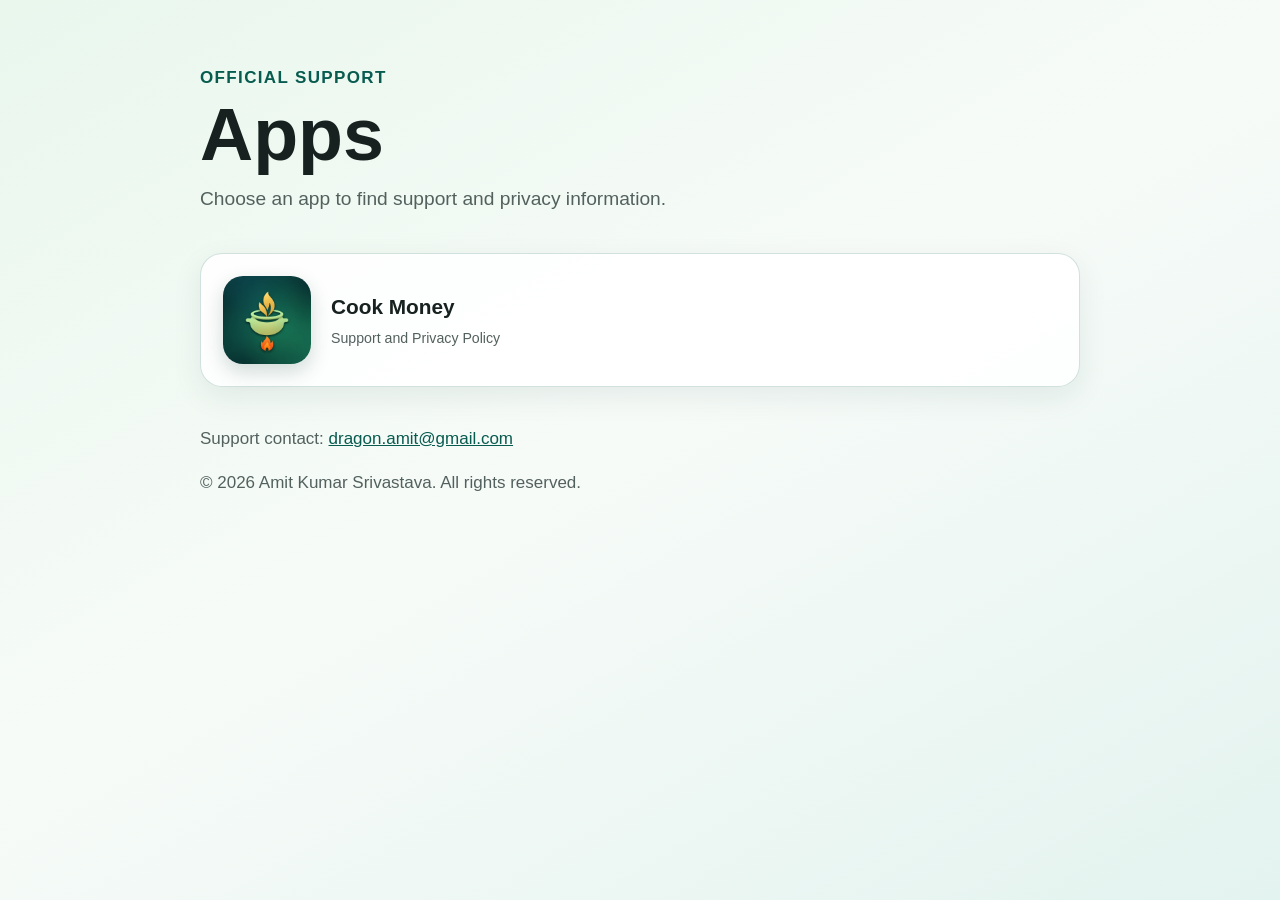
==== index.html @ 1a8e4562 "updated for all apps" ====
<!doctype html>
<html lang="en">
<head>
    <meta charset="utf-8">
    <meta name="viewport" content="width=device-width, initial-scale=1">
    <meta name="description" content="Official support and privacy information for apps by Amit Kumar Srivastava.">
    <meta name="theme-color" content="#075b4f">
    <title>App Support</title>
    <link rel="stylesheet" href="styles.css">
</head>
<body>
    <main>
        <header>
            <p class="eyebrow">Official support</p>
            <h1>Apps</h1>
            <p class="lead">Choose an app to find support and privacy information.</p>
        </header>

        <section class="app-grid" aria-label="Supported apps">
            <a class="app-card" href="cookmoney/">
                <img src="cookmoney/cook-money-icon.png" alt="" width="88" height="88">
                <span>
                    <strong>Cook Money</strong>
                    <small>Support and Privacy Policy</small>
                </span>
            </a>
        </section>

        <footer>
            <p>Support contact: <a href="mailto:dragon.amit@gmail.com">dragon.amit@gmail.com</a></p>
            <p>&copy; 2026 Amit Kumar Srivastava. All rights reserved.</p>
        </footer>
    </main>
</body>
</html>
---- styles.css ----
:root {
    color-scheme: light dark;
    --accent: #075b4f;
    --text: #17211f;
    --muted: #53615e;
    --surface: rgba(255, 255, 255, 0.84);
    --border: rgba(7, 91, 79, 0.18);
}

* { box-sizing: border-box; }

body {
    margin: 0;
    font: 17px/1.6 -apple-system, BlinkMacSystemFont, "Segoe UI", sans-serif;
    color: var(--text);
    background: linear-gradient(150deg, #e9f7ed, #f7fbf8 48%, #e3f3ef) fixed;
}

main {
    width: min(880px, calc(100% - 32px));
    margin: 0 auto;
    padding: 64px 0 36px;
}

h1 { margin: 4px 0 8px; font-size: clamp(2.6rem, 8vw, 4.6rem); line-height: 1.1; }
.eyebrow { margin: 0; color: var(--accent); font-weight: 700; letter-spacing: .08em; text-transform: uppercase; }
.lead { margin: 0; color: var(--muted); font-size: 1.2rem; }

.app-grid {
    display: grid;
    grid-template-columns: repeat(auto-fit, minmax(260px, 1fr));
    gap: 20px;
    margin-top: 38px;
}

.app-card {
    display: flex;
    align-items: center;
    gap: 20px;
    padding: 22px;
    color: var(--text);
    background: var(--surface);
    border: 1px solid var(--border);
    border-radius: 22px;
    box-shadow: 0 10px 30px rgba(5, 54, 47, .08);
    text-decoration: none;
    transition: transform .18s ease, box-shadow .18s ease;
}

.app-card:hover { transform: translateY(-2px); box-shadow: 0 14px 34px rgba(5, 54, 47, .14); }
.app-card img { border-radius: 20px; box-shadow: 0 8px 20px rgba(5, 54, 47, .18); }
.app-card strong, .app-card small { display: block; }
.app-card strong { font-size: 1.3rem; }
.app-card small { margin-top: 3px; color: var(--muted); }
a { color: var(--accent); }
footer { margin-top: 38px; color: var(--muted); }

@media (prefers-color-scheme: dark) {
    :root {
        --accent: #79dbc5;
        --text: #edf7f4;
        --muted: #b8c8c4;
        --surface: rgba(17, 31, 28, .88);
        --border: rgba(125, 220, 199, .22);
    }
    body { background: linear-gradient(150deg, #071512, #10221e 55%, #09201b) fixed; }
}
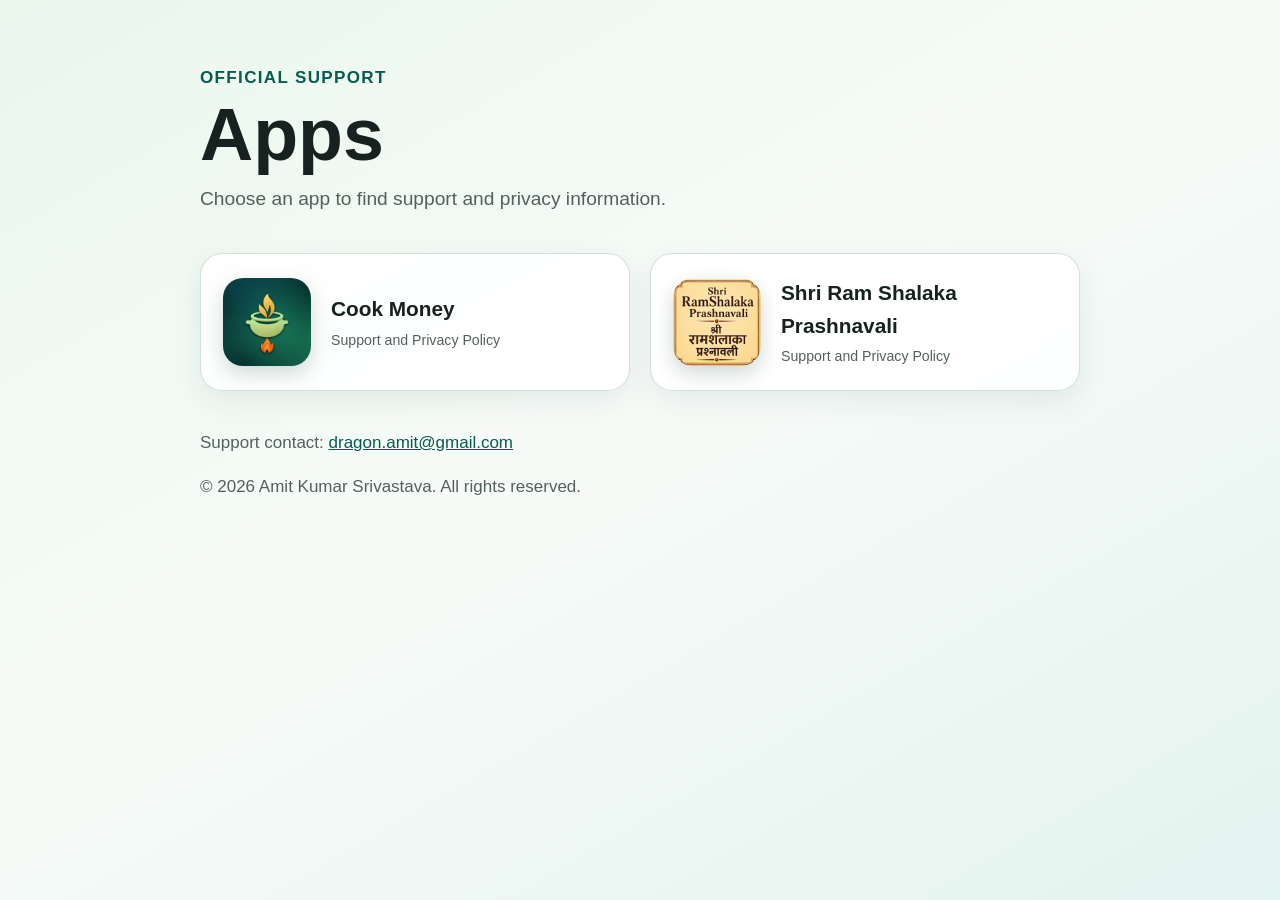
==== commit 1d75a4ad: "updating for ShriRamShalaka" ====
--- a/index.html
+++ b/index.html
@@ -24,6 +24,13 @@
                     <small>Support and Privacy Policy</small>
                 </span>
             </a>
+            <a class="app-card" href="ShriRamShalaka/">
+                <img src="ShriRamShalaka/ram-shalaka-icon.png" alt="" width="88" height="88">
+                <span>
+                    <strong>Shri Ram Shalaka Prashnavali</strong>
+                    <small>Support and Privacy Policy</small>
+                </span>
+            </a>
         </section>
 
         <footer>
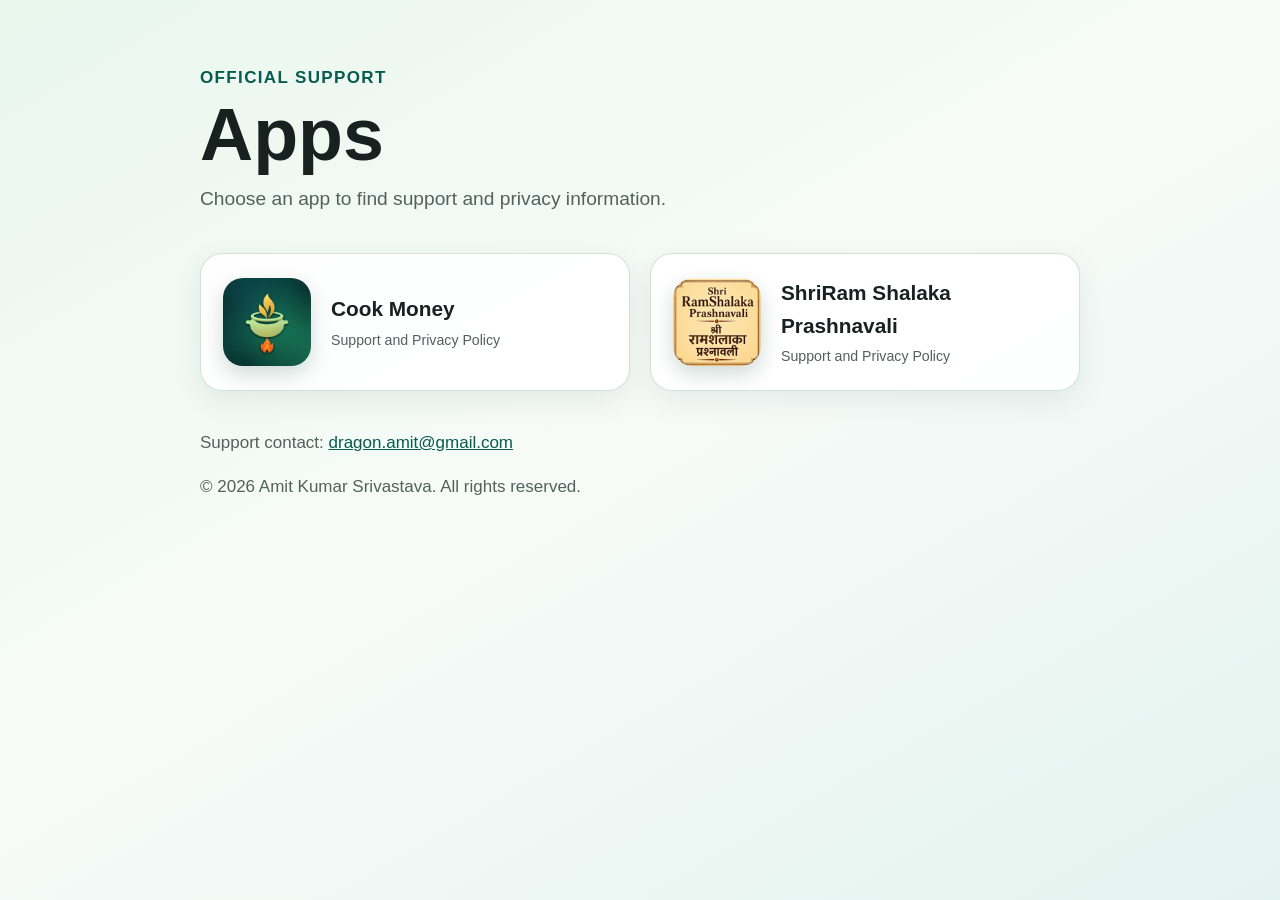
==== commit 0266d8af: "updating minor correction" ====
--- a/index.html
+++ b/index.html
@@ -27,7 +27,7 @@
             <a class="app-card" href="ShriRamShalaka/">
                 <img src="ShriRamShalaka/ram-shalaka-icon.png" alt="" width="88" height="88">
                 <span>
-                    <strong>Shri Ram Shalaka Prashnavali</strong>
+                    <strong>ShriRam Shalaka Prashnavali</strong>
                     <small>Support and Privacy Policy</small>
                 </span>
             </a>
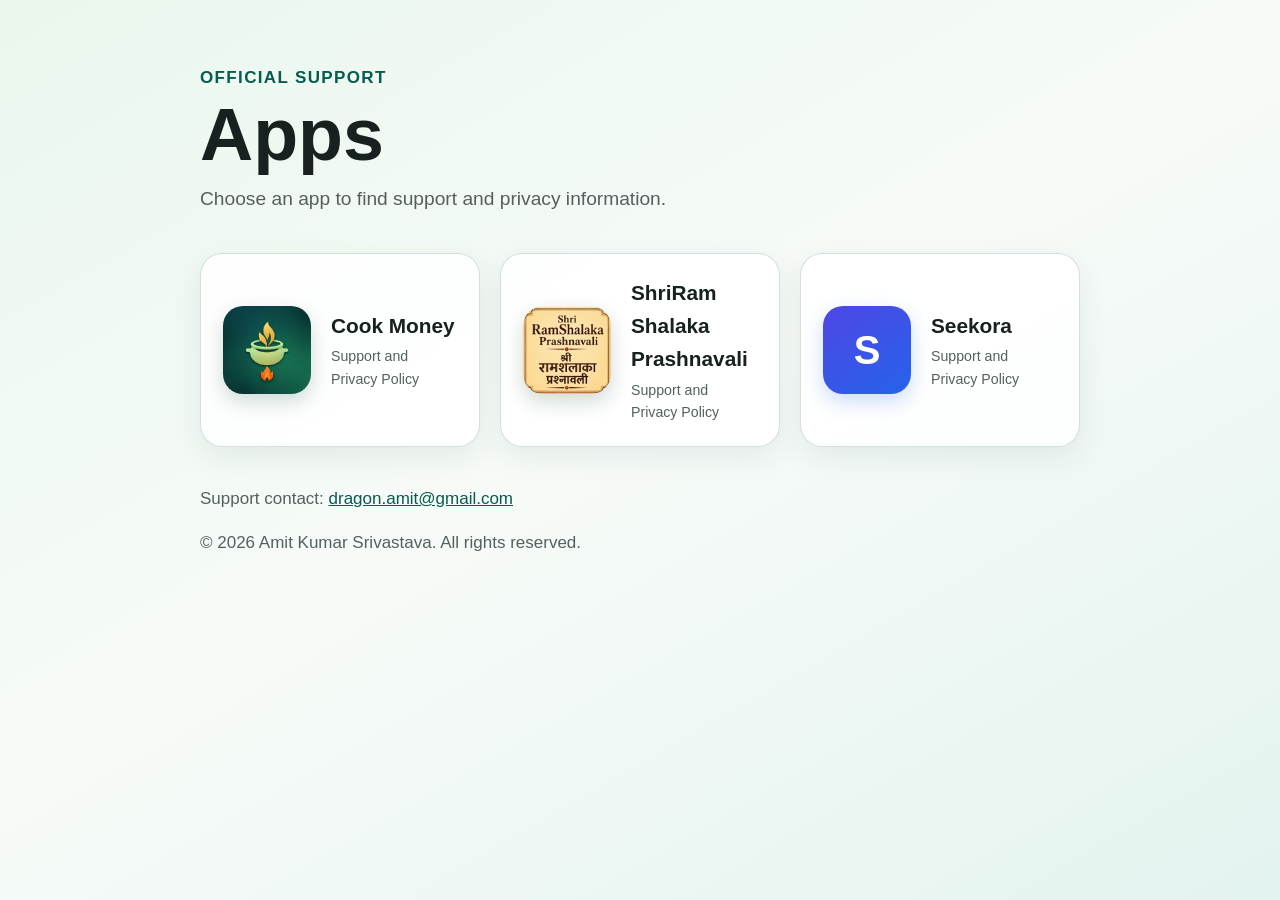
==== commit e1b70494: "Add Seekora support and privacy pages" ====
--- a/index.html
+++ b/index.html
@@ -31,6 +31,13 @@
                     <small>Support and Privacy Policy</small>
                 </span>
             </a>
+            <a class="app-card" href="seekora/">
+                <span class="app-mark" aria-hidden="true">S</span>
+                <span>
+                    <strong>Seekora</strong>
+                    <small>Support and Privacy Policy</small>
+                </span>
+            </a>
         </section>
 
         <footer>
--- a/styles.css
+++ b/styles.css
@@ -49,6 +49,19 @@
 
 .app-card:hover { transform: translateY(-2px); box-shadow: 0 14px 34px rgba(5, 54, 47, .14); }
 .app-card img { border-radius: 20px; box-shadow: 0 8px 20px rgba(5, 54, 47, .18); }
+.app-mark {
+    display: grid;
+    flex: 0 0 88px;
+    width: 88px;
+    height: 88px;
+    place-items: center;
+    color: white;
+    background: linear-gradient(145deg, #4f46e5, #2563eb);
+    border-radius: 20px;
+    box-shadow: 0 8px 20px rgba(37, 99, 235, .22);
+    font-size: 2.5rem;
+    font-weight: 800;
+}
 .app-card strong, .app-card small { display: block; }
 .app-card strong { font-size: 1.3rem; }
 .app-card small { margin-top: 3px; color: var(--muted); }
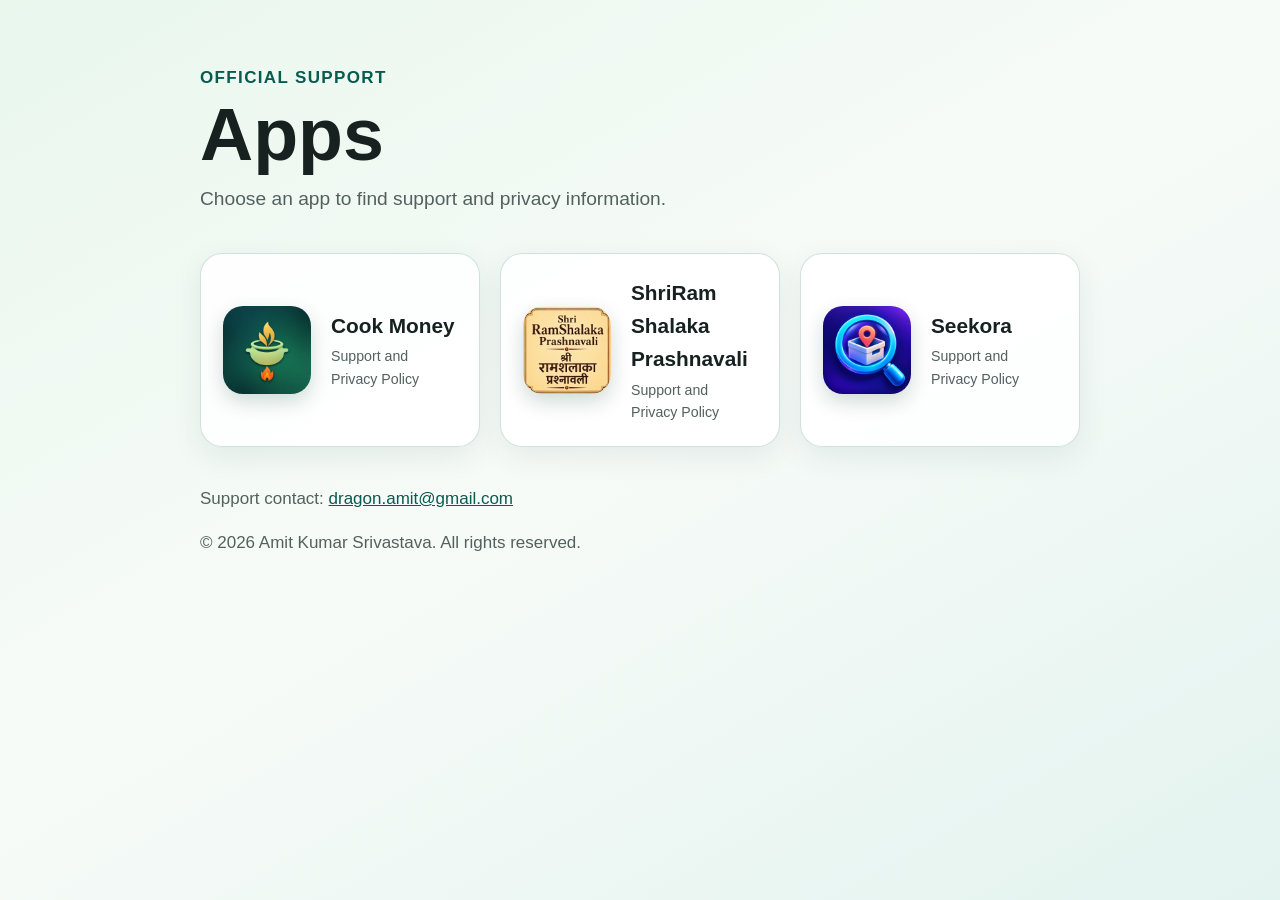
==== commit 55110ced: "Use Seekora app icon on support site" ====
--- a/index.html
+++ b/index.html
@@ -32,7 +32,7 @@
                 </span>
             </a>
             <a class="app-card" href="seekora/">
-                <span class="app-mark" aria-hidden="true">S</span>
+                <img src="seekora/seekora-icon.png" alt="" width="88" height="88">
                 <span>
                     <strong>Seekora</strong>
                     <small>Support and Privacy Policy</small>
--- a/styles.css
+++ b/styles.css
@@ -49,19 +49,6 @@
 
 .app-card:hover { transform: translateY(-2px); box-shadow: 0 14px 34px rgba(5, 54, 47, .14); }
 .app-card img { border-radius: 20px; box-shadow: 0 8px 20px rgba(5, 54, 47, .18); }
-.app-mark {
-    display: grid;
-    flex: 0 0 88px;
-    width: 88px;
-    height: 88px;
-    place-items: center;
-    color: white;
-    background: linear-gradient(145deg, #4f46e5, #2563eb);
-    border-radius: 20px;
-    box-shadow: 0 8px 20px rgba(37, 99, 235, .22);
-    font-size: 2.5rem;
-    font-weight: 800;
-}
 .app-card strong, .app-card small { display: block; }
 .app-card strong { font-size: 1.3rem; }
 .app-card small { margin-top: 3px; color: var(--muted); }
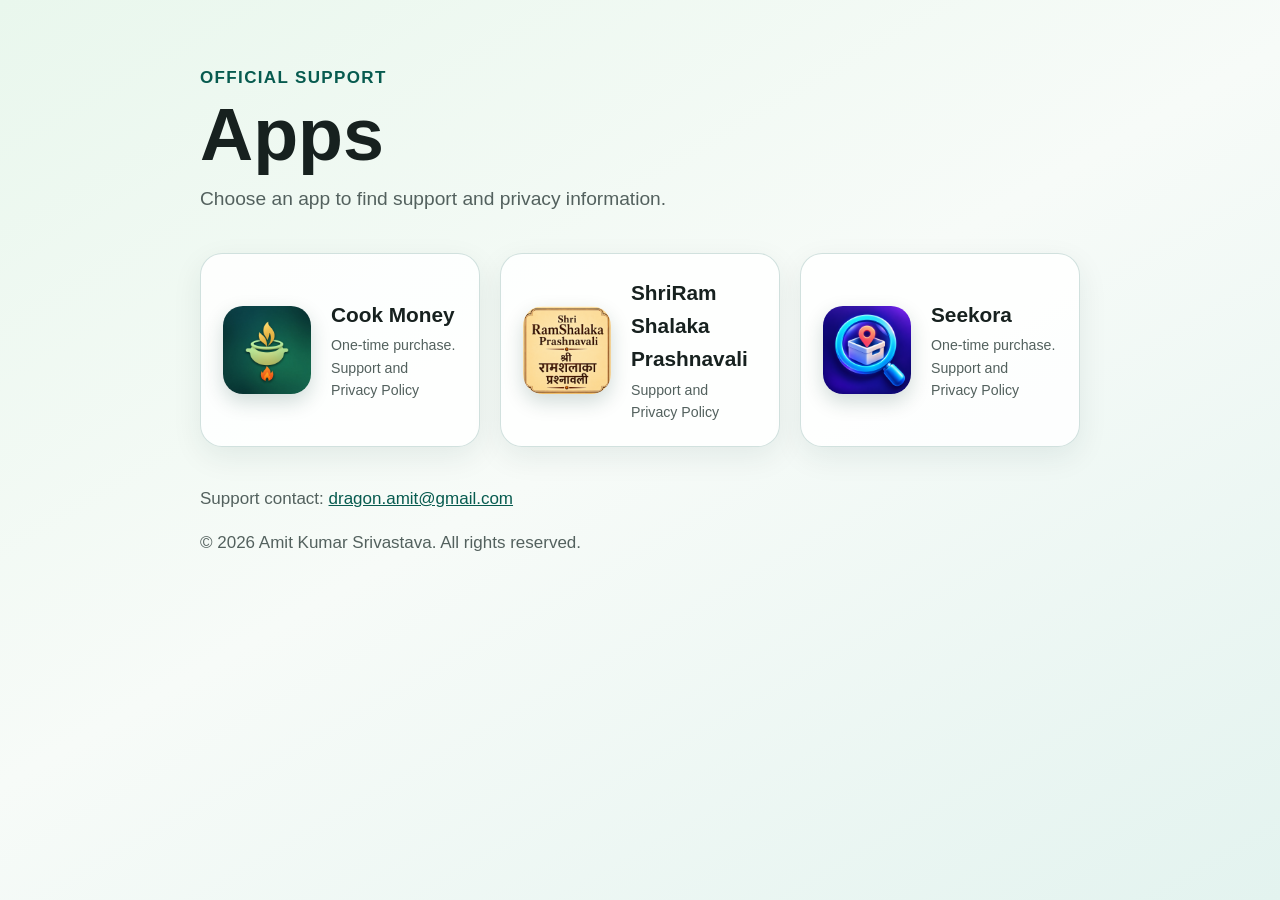
==== commit 43e6813f: "updating info" ====
--- a/index.html
+++ b/index.html
@@ -21,7 +21,7 @@
                 <img src="cookmoney/cook-money-icon.png" alt="" width="88" height="88">
                 <span>
                     <strong>Cook Money</strong>
-                    <small>Support and Privacy Policy</small>
+                    <small>One-time purchase. Support and Privacy Policy</small>
                 </span>
             </a>
             <a class="app-card" href="ShriRamShalaka/">
@@ -35,7 +35,7 @@
                 <img src="seekora/seekora-icon.png" alt="" width="88" height="88">
                 <span>
                     <strong>Seekora</strong>
-                    <small>Support and Privacy Policy</small>
+                    <small>One-time purchase. Support and Privacy Policy</small>
                 </span>
             </a>
         </section>
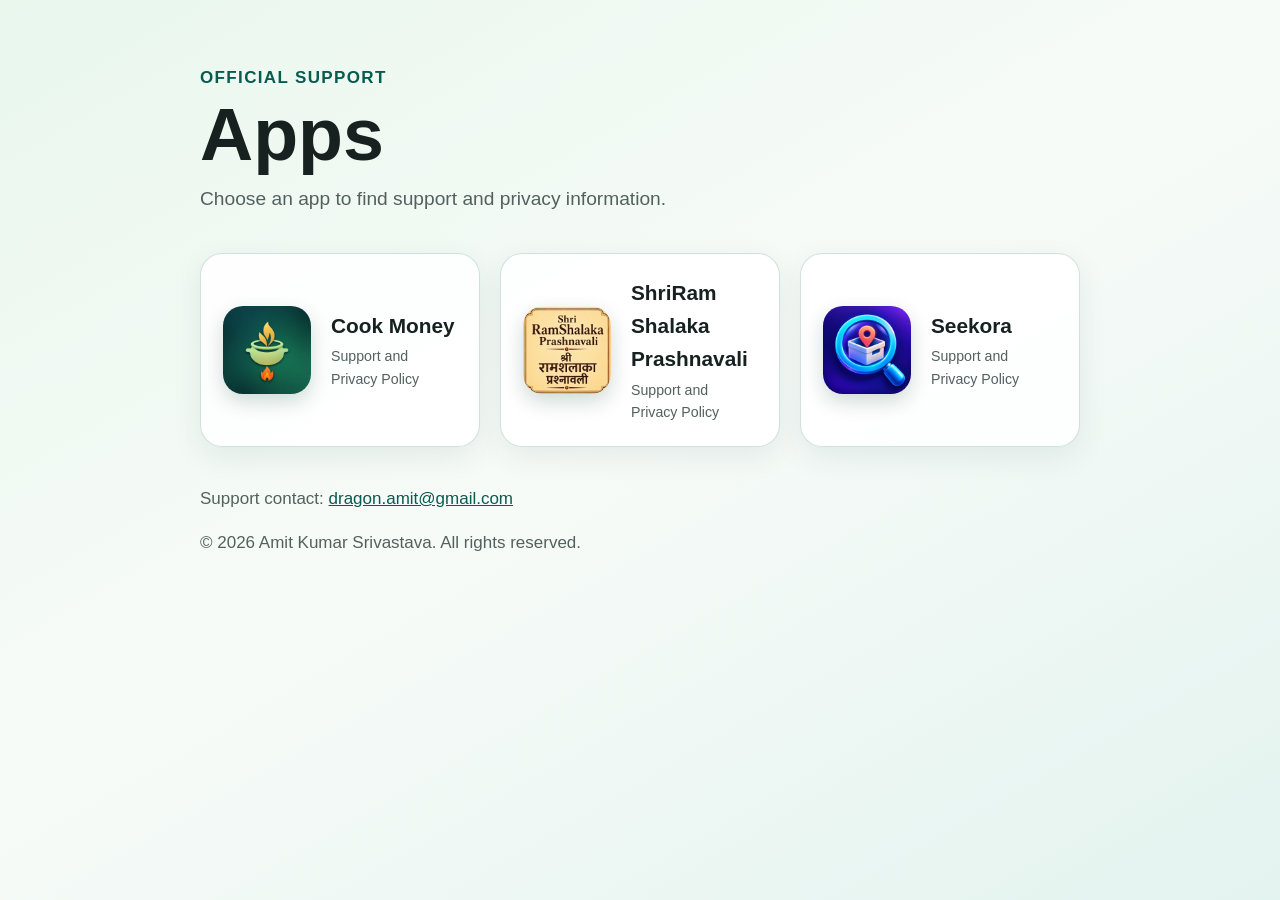
==== commit 0c6ff595: "restoring main index" ====
--- a/index.html
+++ b/index.html
@@ -21,7 +21,7 @@
                 <img src="cookmoney/cook-money-icon.png" alt="" width="88" height="88">
                 <span>
                     <strong>Cook Money</strong>
-                    <small>One-time purchase. Support and Privacy Policy</small>
+                    <small>Support and Privacy Policy</small>
                 </span>
             </a>
             <a class="app-card" href="ShriRamShalaka/">
@@ -35,7 +35,7 @@
                 <img src="seekora/seekora-icon.png" alt="" width="88" height="88">
                 <span>
                     <strong>Seekora</strong>
-                    <small>One-time purchase. Support and Privacy Policy</small>
+                    <small>Support and Privacy Policy</small>
                 </span>
             </a>
         </section>
